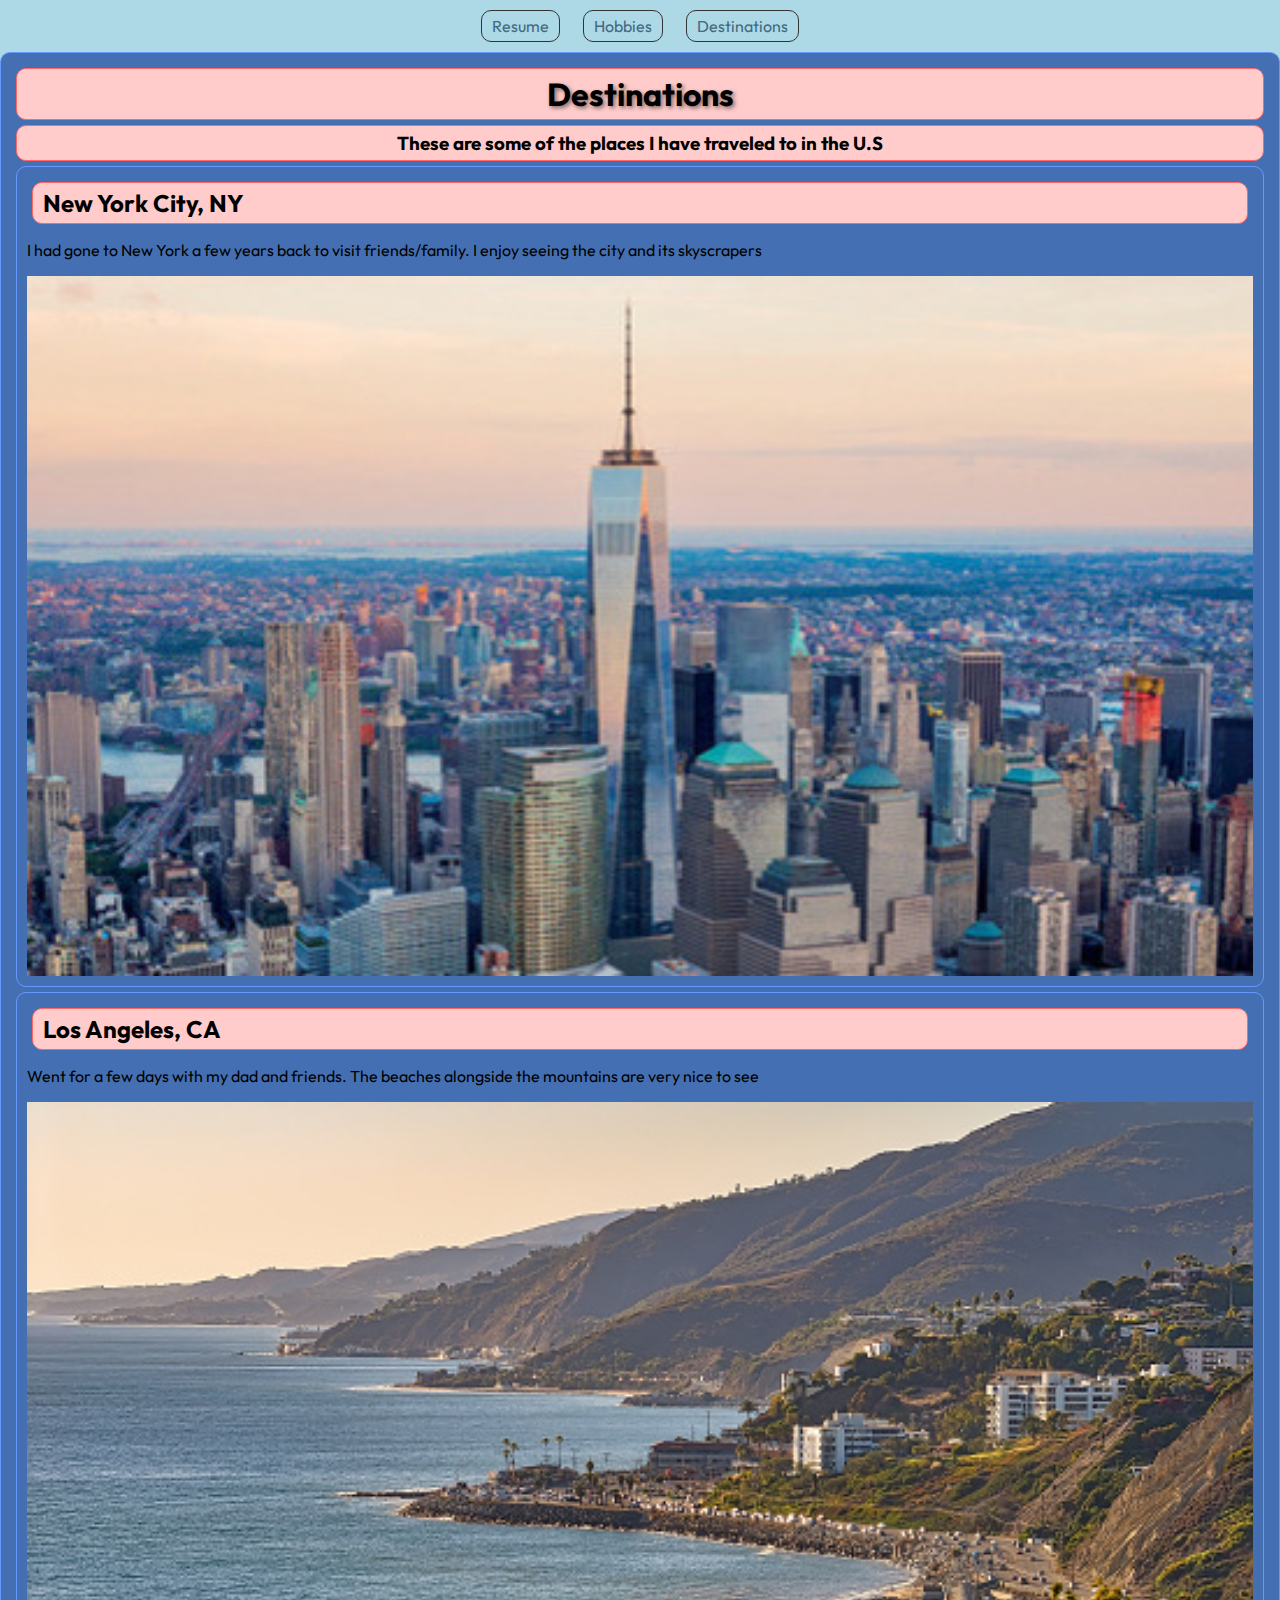
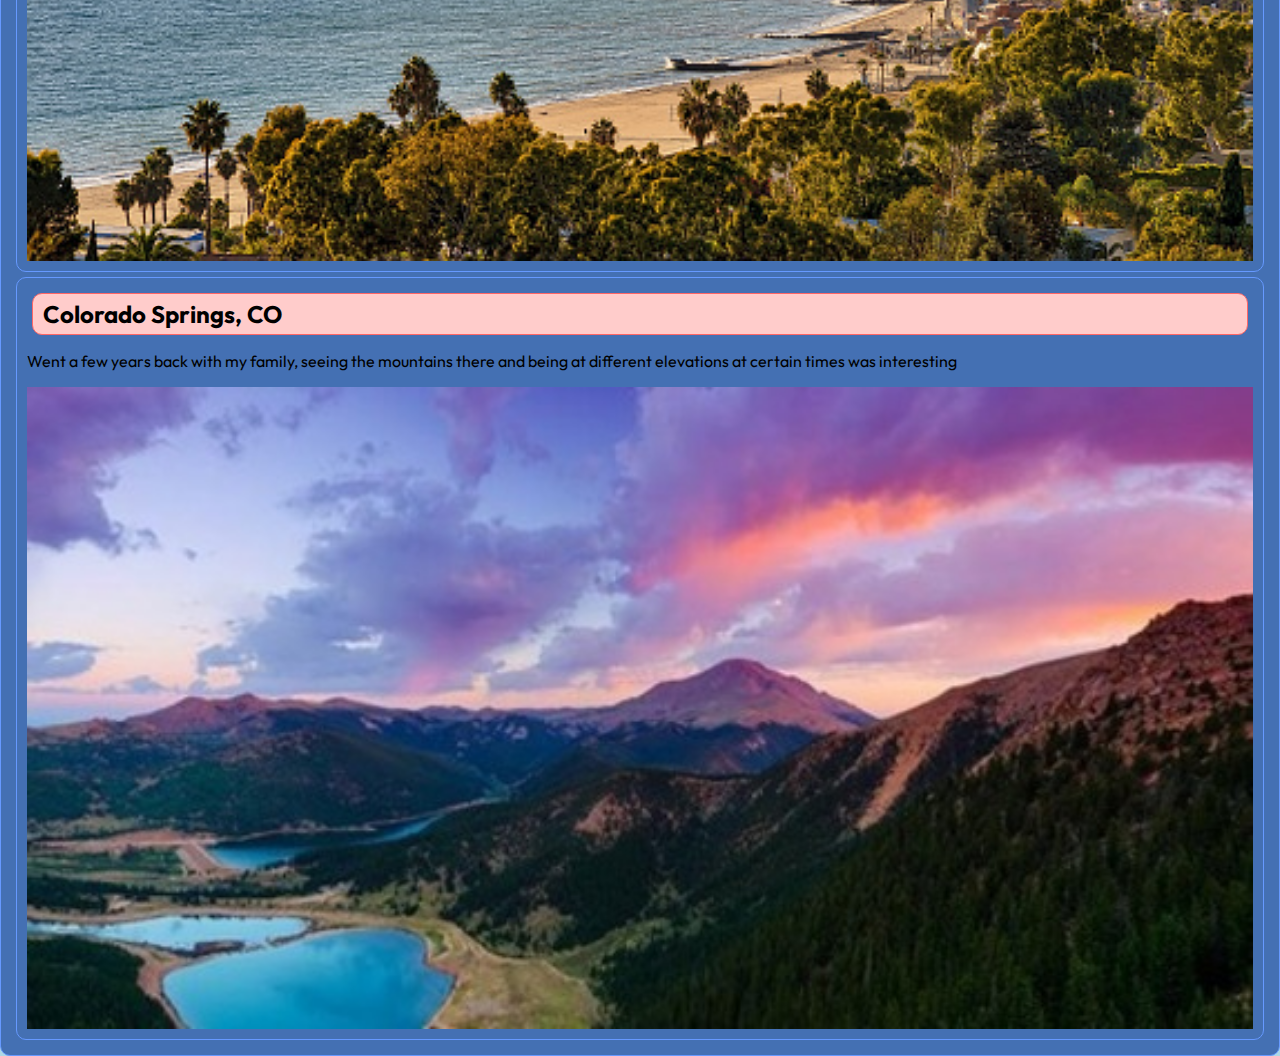
==== destinations.html @ fb161d87 "image larger on hover" ====
<!DOCTYPE html>
<html lang="en">
<head>
  <meta charset="utf-8">
  <title>Destinations</title>
  <link rel="stylesheet" href="css/style.css">
  <link href="https://fonts.googleapis.com/css2?family=Outfit&display=swap" rel="stylesheet">
</head>
<body>
  <nav>
    <ul>
      <li><a href="index.html" class="clicked">Resume</a></li>
      <li><a href="hobbies.html" class="clicked">Hobbies</a></li>
      <li><a href="destinations.html" class="clicked">Destinations</a></li
    </ul>
  </nav>
  
  <section class="destinations-section">
    <h1 class="places-text" id="page-title">Destinations</h1>
    <h3>These are some of the places I have traveled to in the U.S</h3>
	
    <section class="destination" id="nyc">
      <h2>New York City, NY</h2>
      <p>I had gone to New York a few years back to visit friends/family. I enjoy seeing the city and its skyscrapers</p>
      <img class="zoom-img" src="media/nyc.jpg" alt="New York City skyline with skyscrapers">
     </section>
 
    <section class="destination" id="la">
      <h2>Los Angeles, CA</h2>
      <p>Went for a few days with my dad and friends. The beaches alongside the mountains are very nice to see</p>
      <img class="zoom-img" src="media/la.jpg" alt="Los Angeles beach with mountains backdrop">
    </section>
  
    <section class="destination" id="co">
      <h2>Colorado Springs, CO</h2>
      <p>Went a few years back with my family, seeing the mountains there and being at different elevations at certain times was interesting</p>
      <img class="zoom-img" src="media/coloradosprings.jpg" alt="View of Colorado Springs mountain landscape">
    </section>
  </section>
</body>
</html>
---- css/style.css ----
body{
	background-color: #ADD8E6;
	font-family: 'Outfit', sans-serif;
	margin: 0;
	padding: 0;
	text-align: left;
}
h1, h2, h3 {
	background-color: #ffcccb;
	display: block;
	border: 1px solid #ff6666;
	border-radius: 10px;
	padding: 5px 10px;
	margin: 5px;
}
h1 {
	text-align: center;
}
section {
	background-color: #4470B3;
	display: block;
	border: 1px solid #6699ff;
	border-radius: 10px;
	padding: 10px;
	margin: 5px;
	text-align: left;
}
.places-text {
	text-align: center;
}
.destinations-section {
	display: block;
	text-align: center;
	margin: 0 auto;
}
.destination:hover {
	background-color: #EDCC1A;
	transition: background-color 0.3s;
}
#page-title {
	text-shadow: 2px 2px 4px rgba(0, 0, 0, 0.5);
}
img, iframe {
	display: block;
	margin: 0 auto;
}
nav{
	background-color: #ADD8E6;
	text-align: center;
	padding: 10px 0;
}
nav ul {
	list-style: none;
	padding: 0;
	margin: 0;
}
nav li {
	display: inline;
	margin: 0 10px;
}
nav a {
	text-decoration: none;
	color: #406a7d;
	padding: 5px 10px;
	border: 1px solid #333;
	border-radius: 10px;
	transition: background-color 0.3s;
	display: inline-block;
}
nav a:hover {
	background-color: #ffcccb;
}
.container {
	width: 80%;
	margin: 0 auto;
	padding: 2rem;
}
.text {
	font-size: 1.2rem;
}
.fixed-container {
	max-width: 820px;
	margin: 0 auto;
	padding: 20px;
}
.zoom-img {
	width: 100%;
	transition: transform 0.2s;
}
.zoom-img:hover {
	transform: scale(1.5);
}
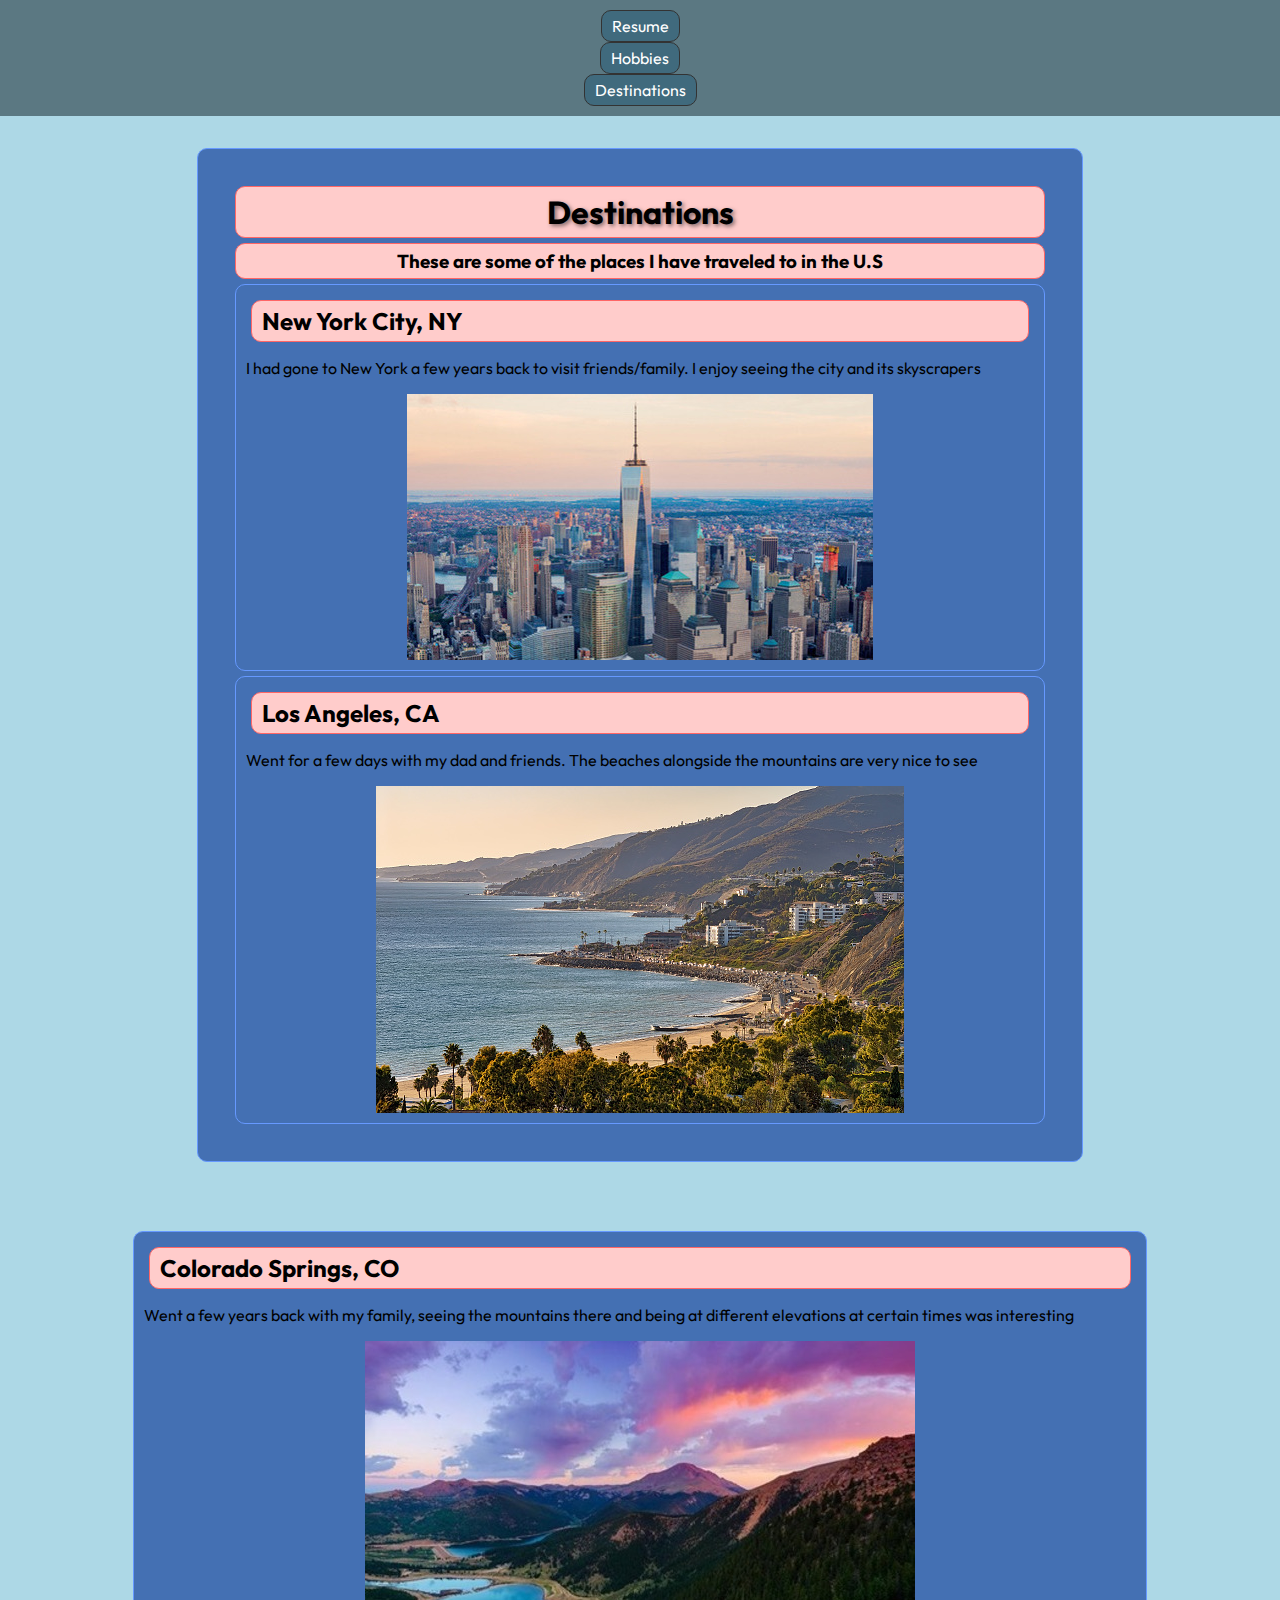
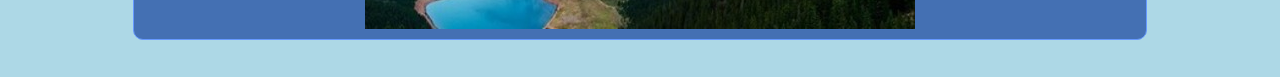
==== commit a6a119d1: "center info and change sizes" ====
--- a/destinations.html
+++ b/destinations.html
@@ -14,7 +14,7 @@
       <li><a href="destinations.html" class="clicked">Destinations</a></li
     </ul>
   </nav>
-  
+<div class="container">
   <section class="destinations-section">
     <h1 class="places-text" id="page-title">Destinations</h1>
     <h3>These are some of the places I have traveled to in the U.S</h3>
@@ -30,13 +30,15 @@
       <p>Went for a few days with my dad and friends. The beaches alongside the mountains are very nice to see</p>
       <img class="zoom-img" src="media/la.jpg" alt="Los Angeles beach with mountains backdrop">
     </section>
-  
+</div>
+  <div class="container">
     <section class="destination" id="co">
       <h2>Colorado Springs, CO</h2>
       <p>Went a few years back with my family, seeing the mountains there and being at different elevations at certain times was interesting</p>
       <img class="zoom-img" src="media/coloradosprings.jpg" alt="View of Colorado Springs mountain landscape">
     </section>
-  </section>
+  </div>
+  </section
 </body>
 </html>
   --- a/css/style.css
+++ b/css/style.css
@@ -28,10 +28,18 @@
 .places-text {
 	text-align: center;
 }
+.title-desc {
+	display: inline-block;
+	padding: 10px;
+	margin: 5px;
+	text-align: center;
+}
 .destinations-section {
 	display: block;
 	text-align: center;
 	margin: 0 auto;
+	width: 80%;
+	padding: 2rem;
 }
 .destination:hover {
 	background-color: #EDCC1A;
@@ -45,7 +53,7 @@
 	margin: 0 auto;
 }
 nav{
-	background-color: #ADD8E6;
+	background-color: #5B7882;
 	text-align: center;
 	padding: 10px 0;
 }
@@ -55,12 +63,13 @@
 	margin: 0;
 }
 nav li {
-	display: inline;
+	display: block;
 	margin: 0 10px;
 }
 nav a {
 	text-decoration: none;
-	color: #406a7d;
+	color: white;
+	background-color: #406a7d;
 	padding: 5px 10px;
 	border: 1px solid #333;
 	border-radius: 10px;
@@ -83,10 +92,3 @@
 	margin: 0 auto;
 	padding: 20px;
 }
-.zoom-img {
-	width: 100%;
-	transition: transform 0.2s;
-}
-.zoom-img:hover {
-	transform: scale(1.5);
-}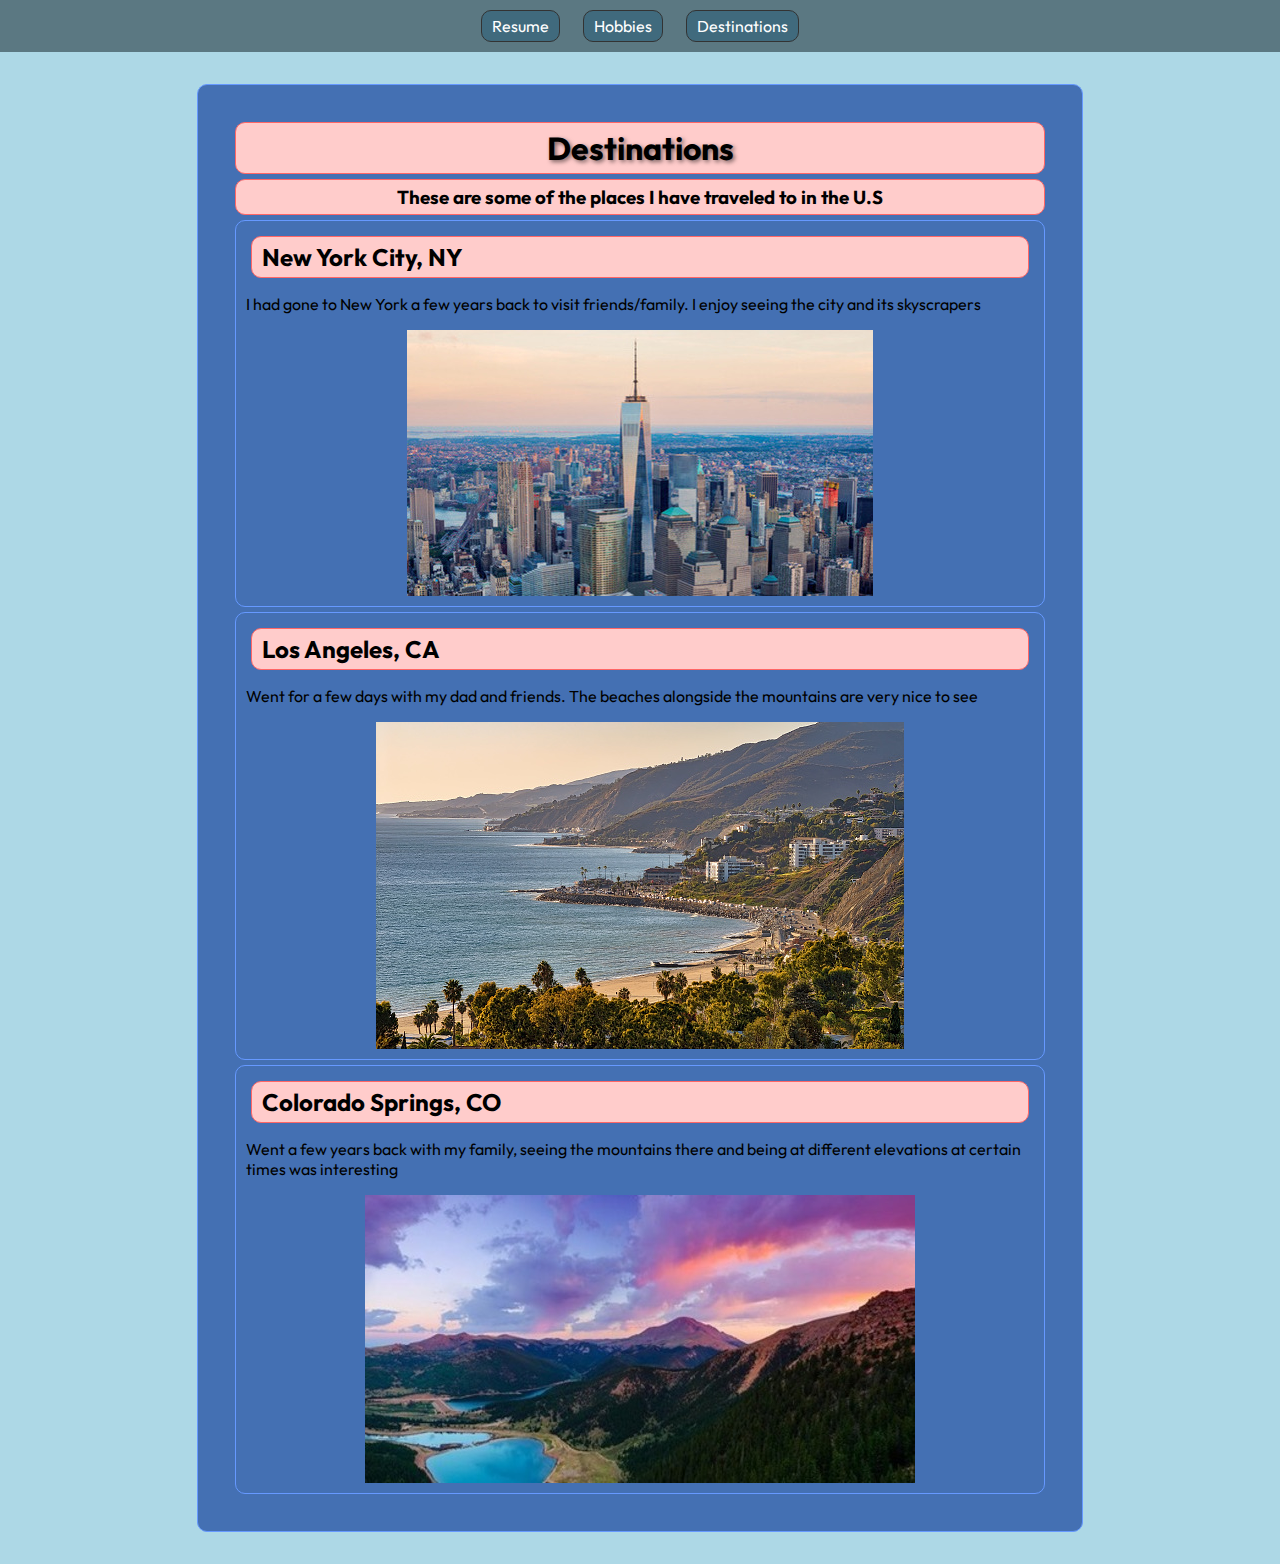
==== commit 9356c9b1: "Update destinations.html" ====
--- a/destinations.html
+++ b/destinations.html
@@ -11,7 +11,7 @@
     <ul>
       <li><a href="index.html" class="clicked">Resume</a></li>
       <li><a href="hobbies.html" class="clicked">Hobbies</a></li>
-      <li><a href="destinations.html" class="clicked">Destinations</a></li
+      <li><a href="destinations.html" class="clicked">Destinations</a></li>
     </ul>
   </nav>
 <div class="container">
@@ -22,20 +22,19 @@
     <section class="destination" id="nyc">
       <h2>New York City, NY</h2>
       <p>I had gone to New York a few years back to visit friends/family. I enjoy seeing the city and its skyscrapers</p>
-      <img class="zoom-img" src="media/nyc.jpg" alt="New York City skyline with skyscrapers">
+      <img src="media/nyc.jpg" alt="New York City skyline with skyscrapers">
      </section>
  
     <section class="destination" id="la">
       <h2>Los Angeles, CA</h2>
       <p>Went for a few days with my dad and friends. The beaches alongside the mountains are very nice to see</p>
-      <img class="zoom-img" src="media/la.jpg" alt="Los Angeles beach with mountains backdrop">
+      <img src="media/la.jpg" alt="Los Angeles beach with mountains backdrop">
     </section>
-</div>
-  <div class="container">
+	
     <section class="destination" id="co">
       <h2>Colorado Springs, CO</h2>
       <p>Went a few years back with my family, seeing the mountains there and being at different elevations at certain times was interesting</p>
-      <img class="zoom-img" src="media/coloradosprings.jpg" alt="View of Colorado Springs mountain landscape">
+      <img src="media/coloradosprings.jpg" alt="View of Colorado Springs mountain landscape">
     </section>
   </div>
   </section
--- a/css/style.css
+++ b/css/style.css
@@ -52,6 +52,12 @@
 	display: block;
 	margin: 0 auto;
 }
+img {
+	transition: transform 0.3s;
+}
+img:hover {
+	transform: scale(1.5);
+}
 nav{
 	background-color: #5B7882;
 	text-align: center;
@@ -63,7 +69,7 @@
 	margin: 0;
 }
 nav li {
-	display: block;
+	display: inline;
 	margin: 0 10px;
 }
 nav a {
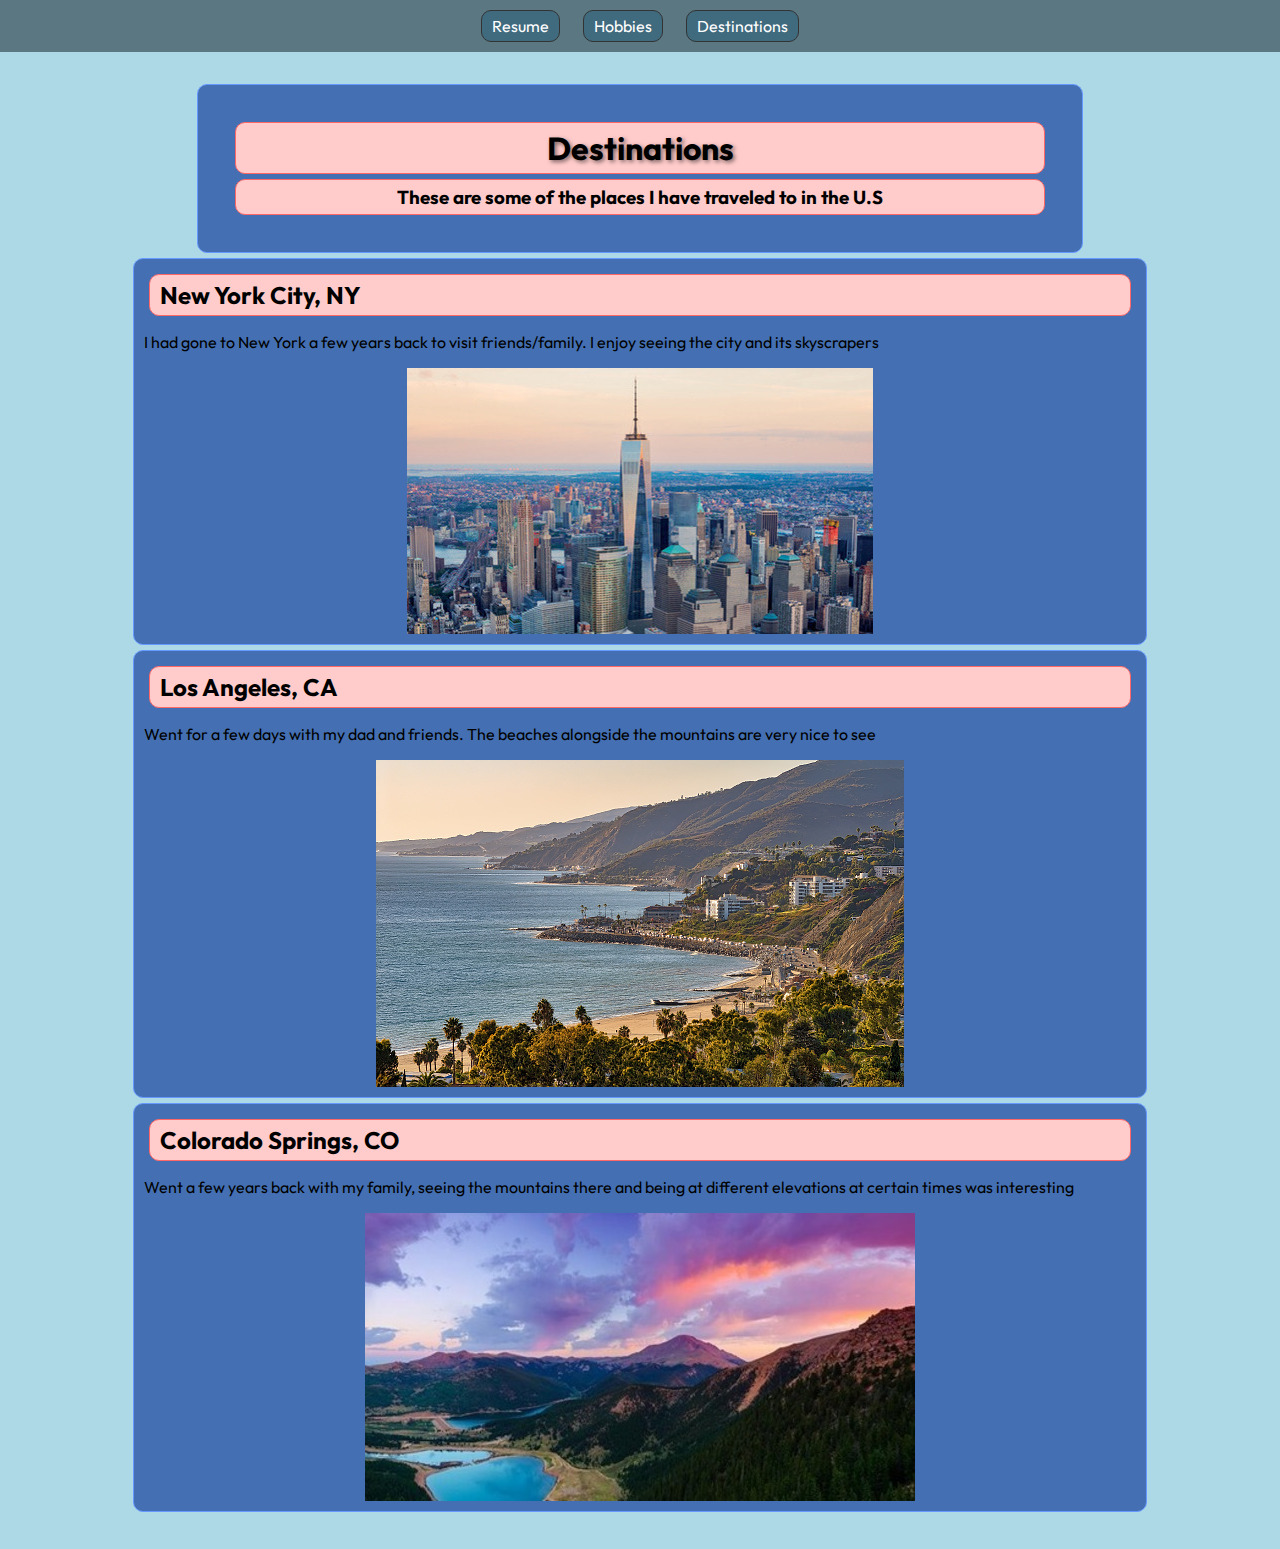
==== commit bec0ebc9: "Update destinations.html" ====
--- a/destinations.html
+++ b/destinations.html
@@ -18,7 +18,8 @@
   <section class="destinations-section">
     <h1 class="places-text" id="page-title">Destinations</h1>
     <h3>These are some of the places I have traveled to in the U.S</h3>
-	
+  </section>
+  
     <section class="destination" id="nyc">
       <h2>New York City, NY</h2>
       <p>I had gone to New York a few years back to visit friends/family. I enjoy seeing the city and its skyscrapers</p>
@@ -37,7 +38,6 @@
       <img src="media/coloradosprings.jpg" alt="View of Colorado Springs mountain landscape">
     </section>
   </div>
-  </section
 </body>
 </html>
   --- a/css/style.css
+++ b/css/style.css
@@ -69,7 +69,7 @@
 	margin: 0;
 }
 nav li {
-	display: inline;
+	display: inline-block;
 	margin: 0 10px;
 }
 nav a {
@@ -79,11 +79,13 @@
 	padding: 5px 10px;
 	border: 1px solid #333;
 	border-radius: 10px;
-	transition: background-color 0.3s;
+	transition: background-color 0.3s, color 0.3s;
 	display: inline-block;
 }
 nav a:hover {
 	background-color: #ffcccb;
+	color: black;
+	transition: background-color 0.3s, color 0.3s;
 }
 .container {
 	width: 80%;
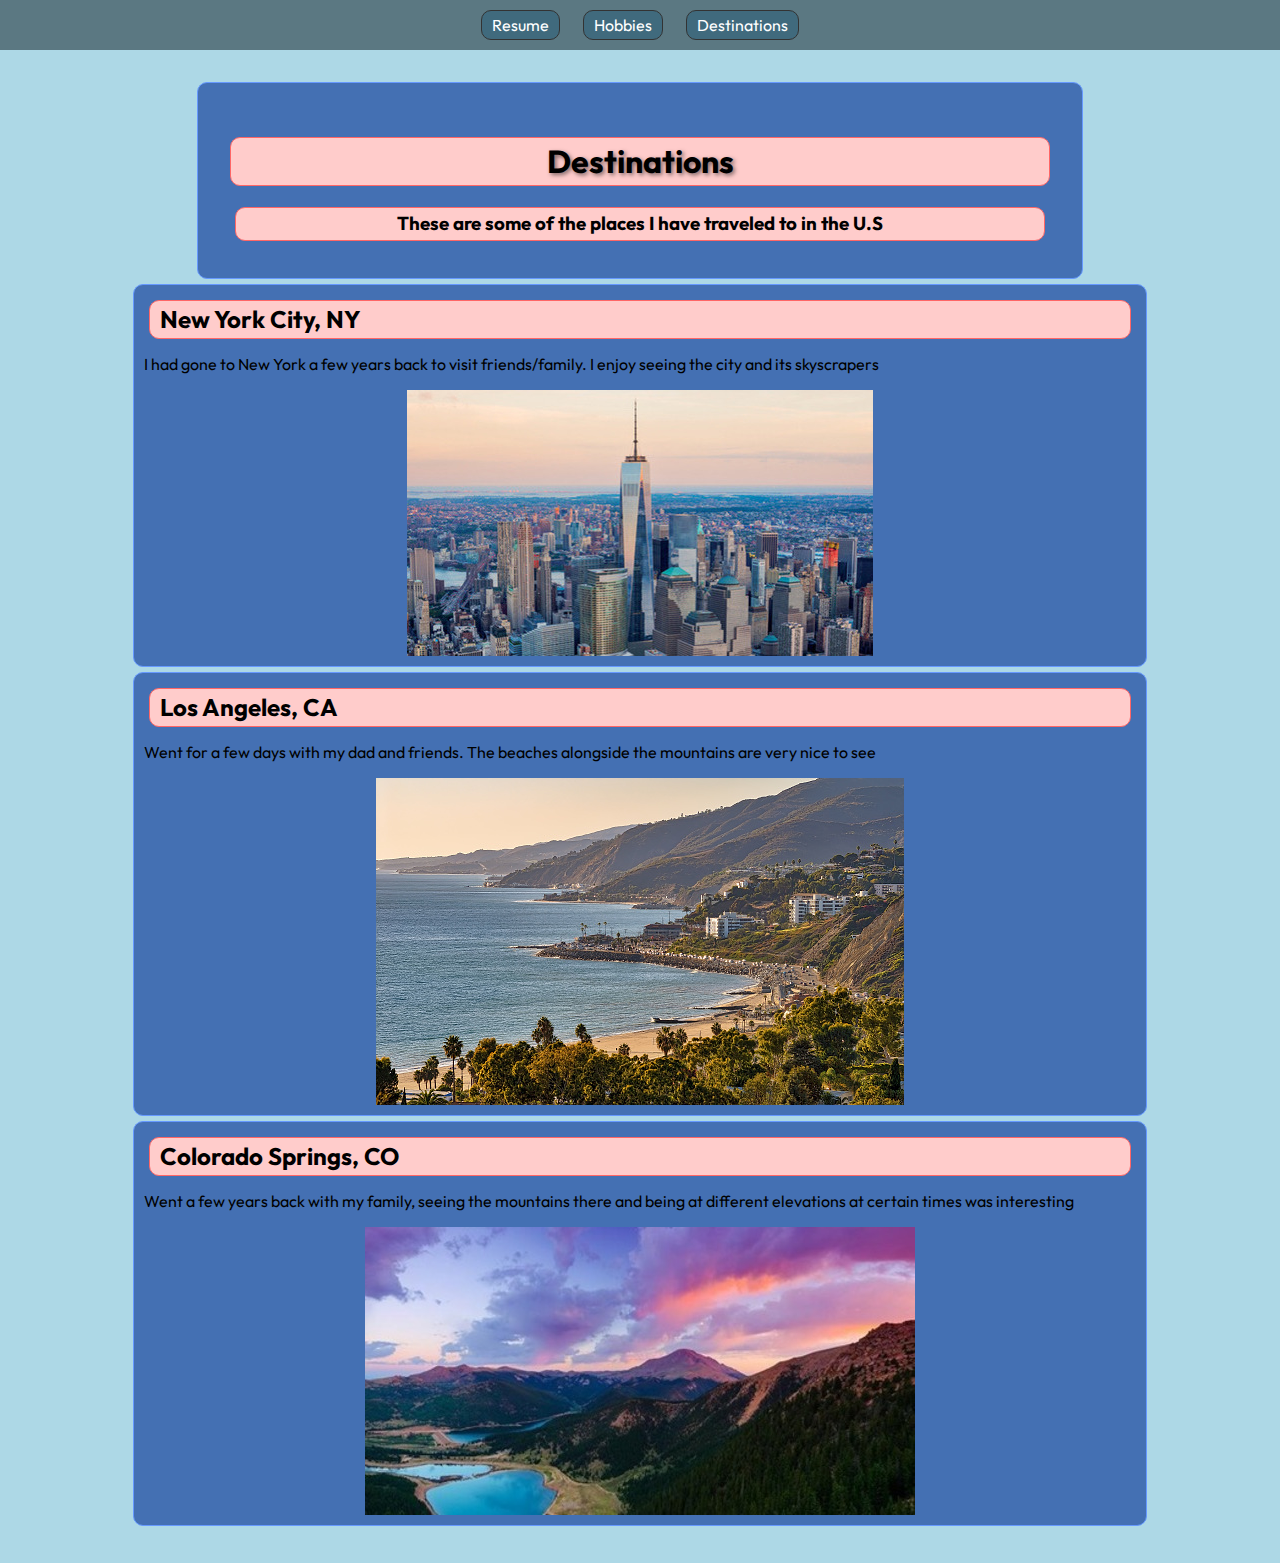
==== commit 99608b25: "reset addition to each page" ====
--- a/destinations.html
+++ b/destinations.html
@@ -4,6 +4,7 @@
   <meta charset="utf-8">
   <title>Destinations</title>
   <link rel="stylesheet" href="css/style.css">
+  <link rel="stylesheet" href="css/reset.css">
   <link href="https://fonts.googleapis.com/css2?family=Outfit&display=swap" rel="stylesheet">
 </head>
 <body>
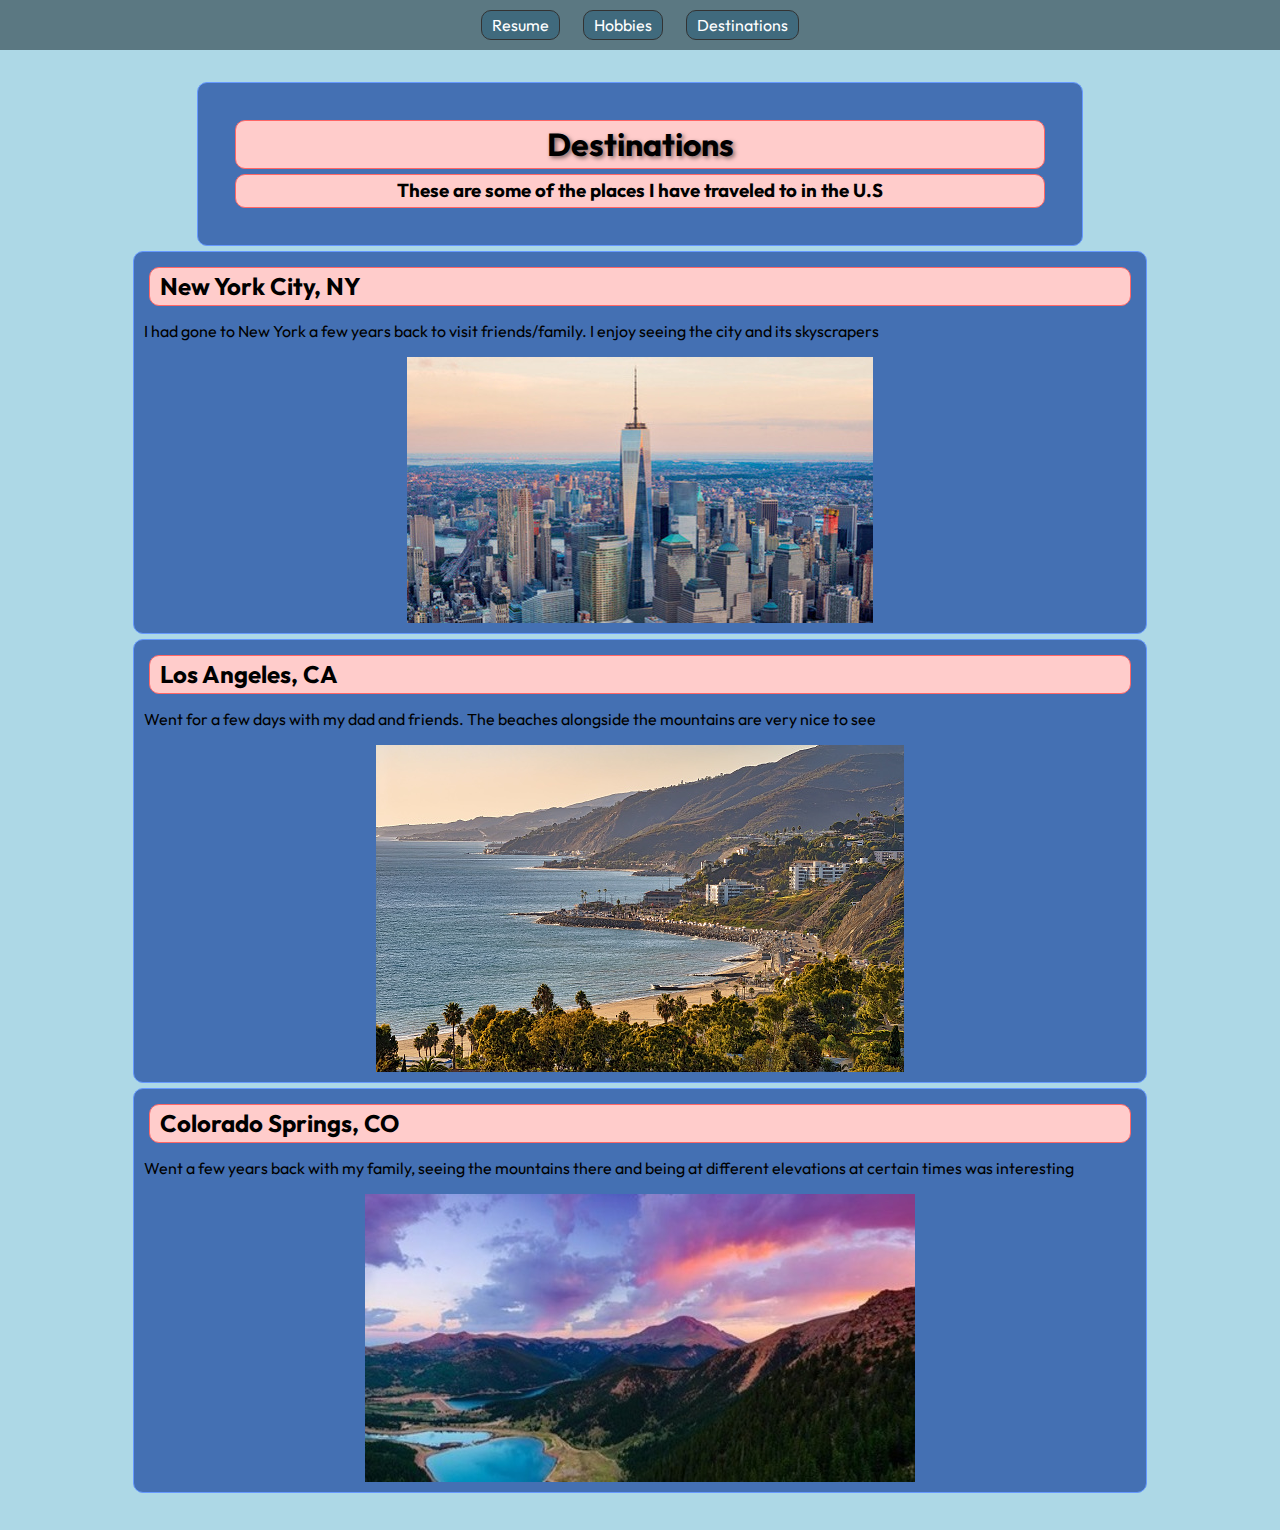
==== commit 89fda18d: "css reset link location fix" ====
--- a/destinations.html
+++ b/destinations.html
@@ -3,8 +3,8 @@
 <head>
   <meta charset="utf-8">
   <title>Destinations</title>
+  <link rel="stylesheet" href="css/reset.css">
   <link rel="stylesheet" href="css/style.css">
-  <link rel="stylesheet" href="css/reset.css">
   <link href="https://fonts.googleapis.com/css2?family=Outfit&display=swap" rel="stylesheet">
 </head>
 <body>
